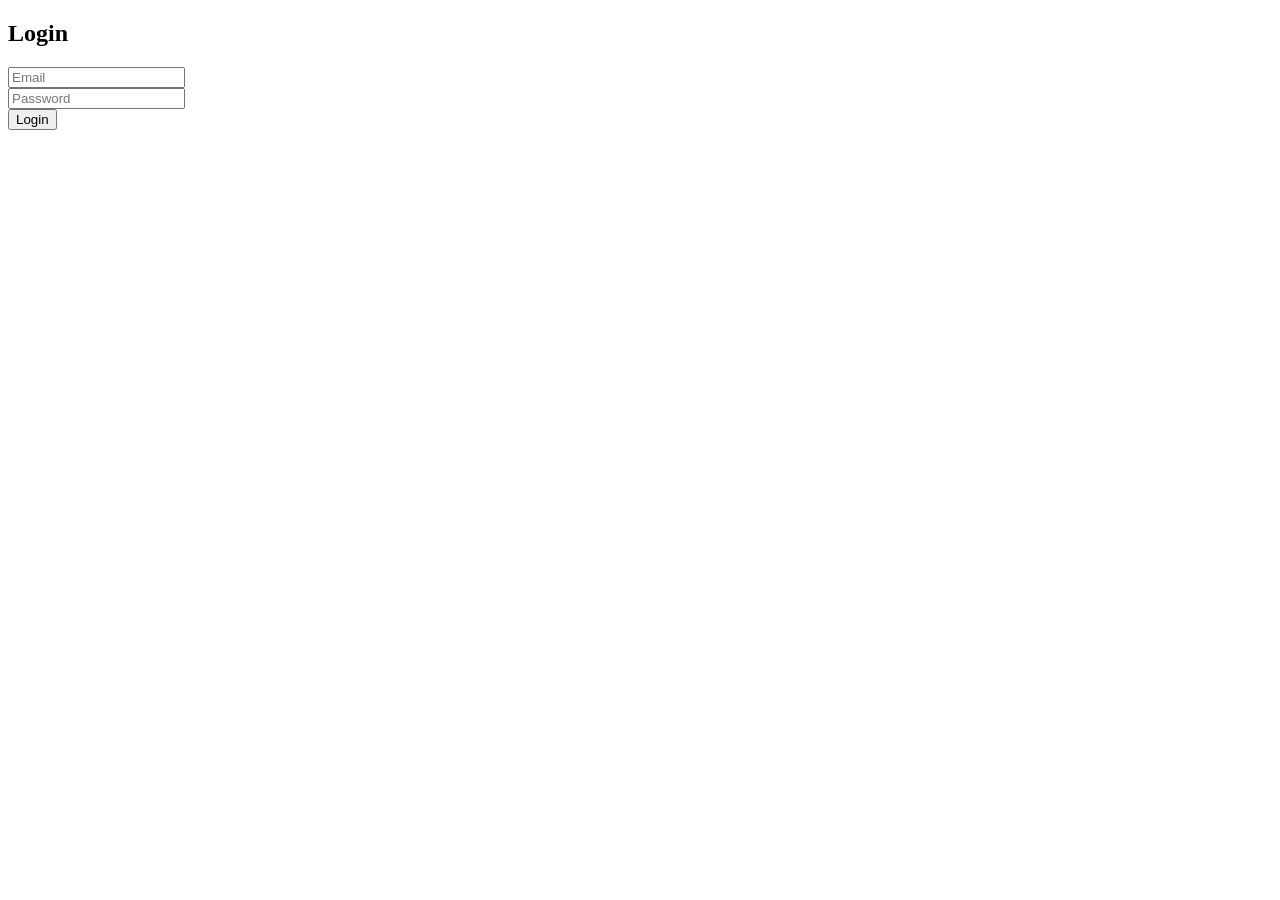
==== frontend/index.html @ 2fba83cd "started with frontend" ====
<!DOCTYPE html>
<html>
<head>
    <title>AI Career Advisor</title>
    <link rel="stylesheet" href="css/styles.css">
</head>
<body>

<h2>Login</h2>

<input id="email" placeholder="Email"><br>
<input id="password" type="password" placeholder="Password"><br>

<button onclick="login()">Login</button>

<script src="js/api.js"></script>
<script src="js/auth.js"></script>

</body>
</html>
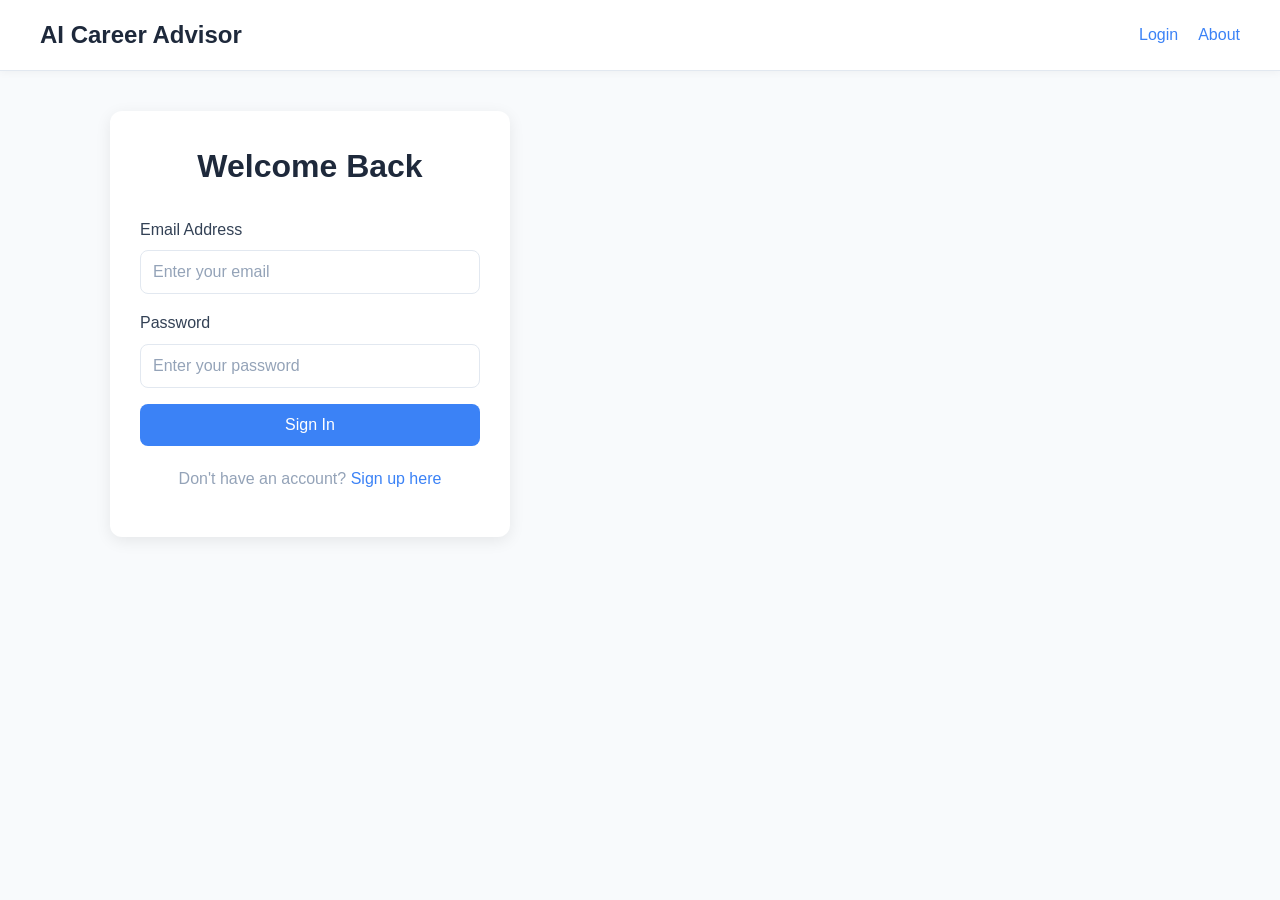
==== commit aeba6710: "CSS and basic app functionality is ready also signup  not working" ====
--- a/frontend/index.html
+++ b/frontend/index.html
@@ -1,17 +1,42 @@
 <!DOCTYPE html>
-<html>
+<html lang="en">
 <head>
-    <title>AI Career Advisor</title>
-    <link rel="stylesheet" href="css/styles.css">
+    <meta charset="UTF-8">
+    <meta name="viewport" content="width=device-width, initial-scale=1.0">
+    <title>Login - AI Career Advisor</title>
+    <link rel="stylesheet" href="css/style.css">
 </head>
 <body>
 
-<h2>Login</h2>
+<nav class="navbar">
+    <div class="navbar-brand">AI Career Advisor</div>
+    <div class="navbar-nav">
+        <a href="index.html">Login</a>
+        <a href="#about">About</a>
+    </div>
+</nav>
 
-<input id="email" placeholder="Email"><br>
-<input id="password" type="password" placeholder="Password"><br>
+<div class="container">
+    <div class="card" style="max-width: 400px;">
+        <h2>Welcome Back</h2>
+        
+        <div class="form-group">
+            <label for="email">Email Address</label>
+            <input type="email" id="email" placeholder="Enter your email">
+        </div>
 
-<button onclick="login()">Login</button>
+        <div class="form-group">
+            <label for="password">Password</label>
+            <input type="password" id="password" placeholder="Enter your password">
+        </div>
+
+        <button class="btn btn-block" onclick="login()">Sign In</button>
+
+        <p class="text-center text-muted mt-20">
+            Don't have an account? <a href="signup.html">Sign up here</a>
+        </p>
+    </div>
+</div>
 
 <script src="js/api.js"></script>
 <script src="js/auth.js"></script>
--- a/frontend/css/style.css
+++ b/frontend/css/style.css
@@ -0,0 +1,468 @@
+/* ===== RESET & BASE STYLES ===== */
+* {
+  margin: 0;
+  padding: 0;
+  box-sizing: border-box;
+}
+
+html {
+  scroll-behavior: smooth;
+}
+
+body {
+  font-family: 'Segoe UI', Tahoma, Geneva, Verdana, sans-serif;
+  background-color: #f8fafc;
+  color: #1e293b;
+  line-height: 1.6;
+}
+
+/* ===== TYPOGRAPHY ===== */
+h1, h2, h3, h4, h5, h6 {
+  font-weight: 600;
+  margin-bottom: 12px;
+}
+
+h1 { font-size: 2.5rem; }
+h2 { font-size: 2rem; }
+h3 { font-size: 1.5rem; }
+
+p {
+  margin-bottom: 12px;
+  color: #64748b;
+}
+
+a {
+  color: #3b82f6;
+  text-decoration: none;
+  transition: color 0.2s;
+}
+
+a:hover {
+  color: #2563eb;
+}
+
+/* ===== LAYOUT ===== */
+.navbar {
+  display: flex;
+  justify-content: space-between;
+  align-items: center;
+  padding: 16px 40px;
+  background: white;
+  border-bottom: 1px solid #e2e8f0;
+  position: sticky;
+  top: 0;
+  z-index: 100;
+  box-shadow: 0 2px 8px rgba(0,0,0,0.04);
+}
+
+.navbar-brand {
+  font-size: 1.5rem;
+  font-weight: 700;
+  color: #1e293b;
+}
+
+.navbar-nav {
+  display: flex;
+  gap: 20px;
+  align-items: center;
+}
+
+.container {
+  max-width: 1100px;
+  margin: 0 auto;
+  padding: 40px 20px;
+}
+
+.page-header {
+  text-align: center;
+  margin-bottom: 40px;
+}
+
+.page-header h1 {
+  margin-bottom: 12px;
+}
+
+/* ===== CARD COMPONENTS ===== */
+.card {
+  background: white;
+  padding: 30px;
+  border-radius: 12px;
+  box-shadow: 0 4px 16px rgba(0,0,0,0.08);
+  transition: box-shadow 0.3s ease;
+  margin-bottom: 20px;
+}
+
+.card:hover {
+  box-shadow: 0 8px 24px rgba(0,0,0,0.12);
+}
+
+.card h2 {
+  text-align: center;
+  margin-bottom: 24px;
+  color: #1e293b;
+}
+
+.card h3 {
+  margin-bottom: 16px;
+}
+
+.card p {
+  margin-bottom: 16px;
+}
+
+/* ===== FORM ELEMENTS ===== */
+.form-group {
+  margin-bottom: 16px;
+}
+
+.form-group label {
+  display: block;
+  margin-bottom: 8px;
+  font-weight: 500;
+  color: #334155;
+}
+
+input,
+select,
+textarea {
+  width: 100%;
+  padding: 12px;
+  border: 1px solid #e2e8f0;
+  border-radius: 8px;
+  font-size: 1rem;
+  font-family: inherit;
+  transition: all 0.2s;
+}
+
+input:focus,
+select:focus,
+textarea:focus {
+  outline: none;
+  border-color: #3b82f6;
+  box-shadow: 0 0 0 3px rgba(59, 130, 246, 0.1);
+}
+
+input::placeholder {
+  color: #94a3b8;
+}
+
+/* ===== BUTTONS ===== */
+.btn {
+  display: inline-block;
+  padding: 12px 24px;
+  background: #3b82f6;
+  color: white;
+  border: none;
+  border-radius: 8px;
+  font-size: 1rem;
+  font-weight: 500;
+  cursor: pointer;
+  transition: all 0.3s;
+  text-align: center;
+  white-space: nowrap;
+}
+
+.btn:hover {
+  background: #2563eb;
+  transform: translateY(-2px);
+  box-shadow: 0 4px 12px rgba(37, 99, 235, 0.3);
+}
+
+.btn:active {
+  transform: translateY(0);
+}
+
+.btn.btn-block {
+  width: 100%;
+  display: block;
+  margin-top: 16px;
+}
+
+.btn.btn-secondary {
+  background: #64748b;
+}
+
+.btn.btn-secondary:hover {
+  background: #475569;
+}
+
+.btn.btn-success {
+  background: #10b981;
+}
+
+.btn.btn-success:hover {
+  background: #059669;
+}
+
+.btn.btn-danger {
+  background: #ef4444;
+}
+
+.btn.btn-danger:hover {
+  background: #dc2626;
+}
+
+.navbar .btn {
+  padding: 8px 16px;
+  font-size: 0.9rem;
+}
+
+/* ===== HERO SECTION ===== */
+.hero {
+  text-align: center;
+  padding: 80px 20px;
+}
+
+.hero h1 {
+  font-size: 3rem;
+  margin-bottom: 20px;
+  color: #1e293b;
+}
+
+.hero p {
+  font-size: 1.2rem;
+  color: #64748b;
+  margin-bottom: 30px;
+}
+
+/* ===== CHECKBOX & RADIO ===== */
+.checkbox-group,
+.radio-group {
+  margin: 16px 0;
+}
+
+.checkbox-group label,
+.radio-group label {
+  display: flex;
+  align-items: center;
+  margin-bottom: 12px;
+  cursor: pointer;
+  font-weight: normal;
+}
+
+.checkbox-group input,
+.radio-group input {
+  width: auto;
+  margin-right: 10px;
+  cursor: pointer;
+}
+
+/* ===== TEST QUESTIONS ===== */
+.question {
+  background: white;
+  padding: 24px;
+  margin-bottom: 24px;
+  border-radius: 12px;
+  border-left: 4px solid #3b82f6;
+  box-shadow: 0 2px 8px rgba(0,0,0,0.06);
+}
+
+.question strong {
+  display: block;
+  font-size: 1.1rem;
+  margin-bottom: 16px;
+  color: #1e293b;
+}
+
+.option {
+  display: flex;
+  align-items: center;
+  padding: 12px;
+  margin: 10px 0;
+  border-radius: 8px;
+  background: #f1f5f9;
+  cursor: pointer;
+  transition: all 0.2s;
+  border: 2px solid transparent;
+}
+
+.option:hover {
+  background: #e2e8f0;
+  border-color: #3b82f6;
+}
+
+.option input[type="radio"] {
+  width: auto;
+  margin-right: 12px;
+  cursor: pointer;
+}
+
+/* ===== RESULT & RECOMMENDATION ===== */
+.result-card {
+  background: linear-gradient(135deg, #f0f9ff 0%, #f8fafc 100%);
+  padding: 28px;
+  border-radius: 12px;
+  border-left: 4px solid #3b82f6;
+  margin-bottom: 20px;
+  box-shadow: 0 4px 12px rgba(0,0,0,0.08);
+}
+
+.result-header {
+  display: flex;
+  justify-content: space-between;
+  align-items: center;
+  margin-bottom: 20px;
+  padding-bottom: 20px;
+  border-bottom: 1px solid #e2e8f0;
+}
+
+.result-status {
+  font-weight: 700;
+  font-size: 1.1rem;
+}
+
+.result-status.passed {
+  color: #10b981;
+}
+
+.result-status.failed {
+  color: #ef4444;
+}
+
+.result-metric {
+  display: inline-block;
+  margin-right: 24px;
+  margin-bottom: 12px;
+}
+
+.result-metric strong {
+  display: block;
+  font-size: 1.5rem;
+  color: #3b82f6;
+}
+
+/* ===== GRID LAYOUT ===== */
+.grid {
+  display: grid;
+  grid-template-columns: repeat(auto-fit, minmax(280px, 1fr));
+  gap: 24px;
+  margin-bottom: 24px;
+}
+
+.grid-2 {
+  grid-template-columns: repeat(auto-fit, minmax(400px, 1fr));
+}
+
+/* ===== SUBJECT/CHECKBOX LIST ===== */
+.checkbox-list {
+  display: flex;
+  flex-direction: column;
+  gap: 12px;
+}
+
+.checkbox-item {
+  display: flex;
+  align-items: center;
+  padding: 12px;
+  background: #f8fafc;
+  border-radius: 8px;
+  border: 2px solid #e2e8f0;
+  transition: all 0.2s;
+  cursor: pointer;
+}
+
+.checkbox-item:hover {
+  border-color: #3b82f6;
+  background: #f0f9ff;
+}
+
+.checkbox-item input {
+  width: auto;
+  margin-right: 12px;
+}
+
+/* ===== UTILITY CLASSES ===== */
+.text-center {
+  text-align: center;
+}
+
+.text-muted {
+  color: #94a3b8;
+}
+
+.text-success {
+  color: #10b981;
+}
+
+.text-danger {
+  color: #ef4444;
+}
+
+.mb-12 { margin-bottom: 12px; }
+.mb-16 { margin-bottom: 16px; }
+.mb-20 { margin-bottom: 20px; }
+.mb-24 { margin-bottom: 24px; }
+.mb-32 { margin-bottom: 32px; }
+
+.mt-12 { margin-top: 12px; }
+.mt-16 { margin-top: 16px; }
+.mt-20 { margin-top: 20px; }
+.mt-24 { margin-top: 24px; }
+
+.flex {
+  display: flex;
+}
+
+.flex-between {
+  display: flex;
+  justify-content: space-between;
+  align-items: center;
+}
+
+.flex-center {
+  display: flex;
+  justify-content: center;
+  align-items: center;
+}
+
+.gap-12 { gap: 12px; }
+.gap-16 { gap: 16px; }
+.gap-20 { gap: 20px; }
+
+/* ===== FOOTER ===== */
+.footer {
+  text-align: center;
+  padding: 30px 20px;
+  color: #94a3b8;
+  border-top: 1px solid #e2e8f0;
+  margin-top: 40px;
+}
+
+/* ===== RESPONSIVE DESIGN ===== */
+@media (max-width: 768px) {
+  .navbar {
+    flex-direction: column;
+    gap: 12px;
+    padding: 12px 20px;
+  }
+
+  .navbar-nav {
+    width: 100%;
+    justify-content: center;
+  }
+
+  h1 { font-size: 1.8rem; }
+  h2 { font-size: 1.5rem; }
+
+  .hero h1 {
+    font-size: 2rem;
+  }
+
+  .container {
+    padding: 20px;
+  }
+
+  .grid,
+  .grid-2 {
+    grid-template-columns: 1fr;
+  }
+
+  .card {
+    padding: 20px;
+  }
+
+  .result-header {
+    flex-direction: column;
+    gap: 12px;
+  }
+}
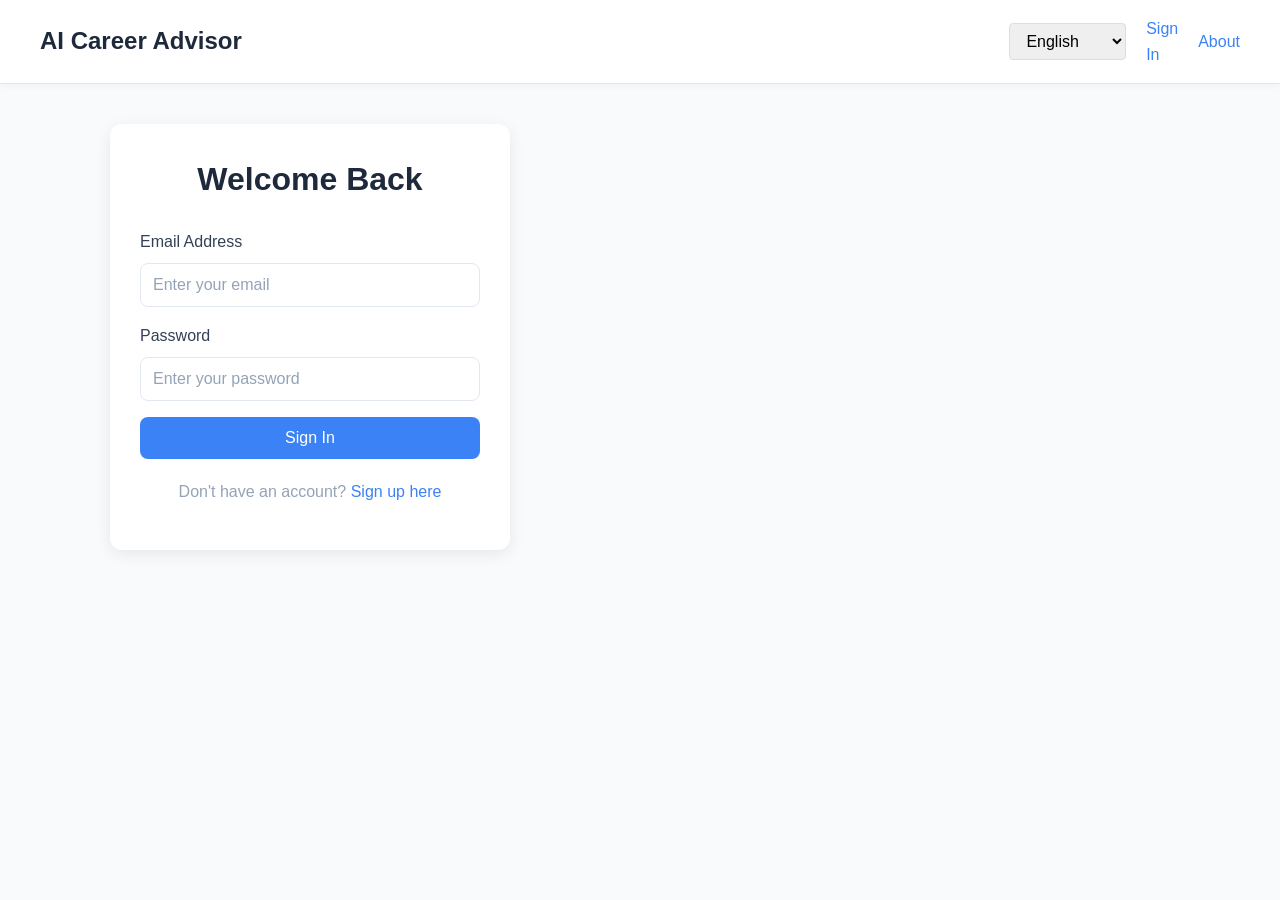
==== commit 33da4e13: "Language hindi added Co-authored-by: Copilot <copilot@github.com>" ====
--- a/frontend/index.html
+++ b/frontend/index.html
@@ -9,35 +9,41 @@
 <body>
 
 <nav class="navbar">
-    <div class="navbar-brand">AI Career Advisor</div>
+    <div class="navbar-brand" data-key="title">AI Career Advisor</div>
     <div class="navbar-nav">
-        <a href="index.html">Login</a>
-        <a href="#about">About</a>
+        <select id="languageSelector" style="padding: 8px 12px; border-radius: 4px; border: 1px solid #ddd; cursor: pointer;">
+            <option value="English">English</option>
+            <option value="Hindi">हिंदी</option>
+        </select>
+        <a href="index.html" data-key="signIn">Sign In</a>
+        <a href="#about" data-key="about">About</a>
     </div>
 </nav>
 
 <div class="container">
     <div class="card" style="max-width: 400px;">
-        <h2>Welcome Back</h2>
+        <h2 data-key="welcomeBack">Welcome Back</h2>
         
         <div class="form-group">
-            <label for="email">Email Address</label>
-            <input type="email" id="email" placeholder="Enter your email">
+            <label for="email" data-key="emailAddress">Email Address</label>
+            <input type="email" id="email" data-key="enterEmail" placeholder="Enter your email">
         </div>
 
         <div class="form-group">
-            <label for="password">Password</label>
-            <input type="password" id="password" placeholder="Enter your password">
+            <label for="password" data-key="password">Password</label>
+            <input type="password" id="password" data-key="enterPassword" placeholder="Enter your password">
         </div>
 
-        <button class="btn btn-block" onclick="login()">Sign In</button>
+        <button class="btn btn-block" onclick="login()" data-key="signIn">Sign In</button>
 
         <p class="text-center text-muted mt-20">
-            Don't have an account? <a href="signup.html">Sign up here</a>
+            <span data-key="dontHaveAccount">Don't have an account?</span> <a href="signup.html" data-key="signUpHere">Sign up here</a>
         </p>
     </div>
 </div>
 
+<script src="js/translations.js"></script>
+<script src="js/language.js"></script>
 <script src="js/api.js"></script>
 <script src="js/auth.js"></script>
 
